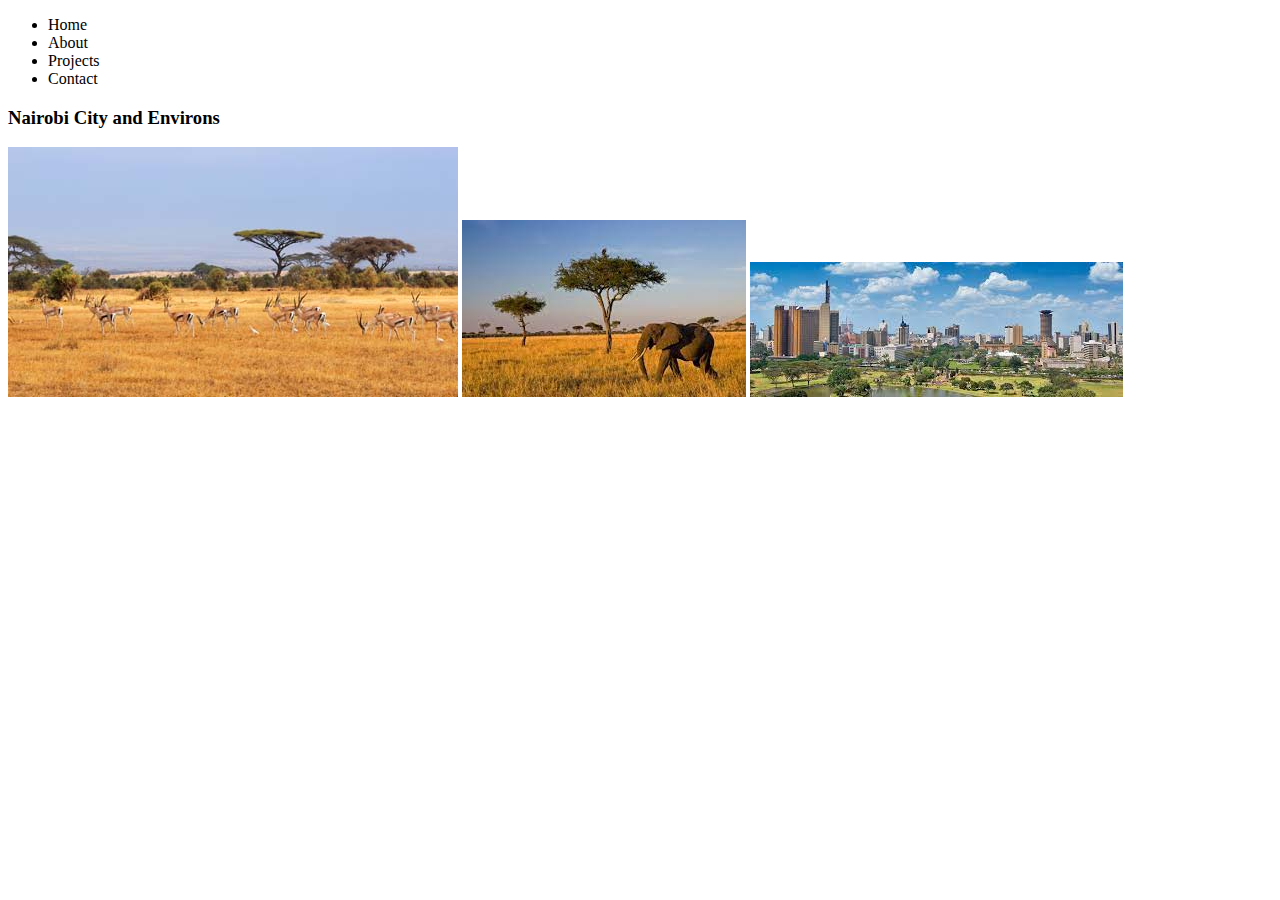
==== index.html @ 832c9393 "add navigation panel in header" ====
<!DOCTYPE html>
<html lang="en">
<head>
  <meta charset="UTF-8">
  <meta http-equiv="X-UA-Compatible" content="IE=edge">
  <meta name="viewport" content="width=device-width, initial-scale=1.0">
  <title>PHOTOGRAPHY PORTFOLIO</title>
  <link rel="stylesheet" href="style.css">
</head>
<body>
<section class="header">
  <div class="nav">
    <ul>
      <li>Home</li>
      <li>About</li>
      <li>Projects</li>
      <li>Contact</li>
    </ul>
  </div>
</section>
  <h3>Nairobi City and Environs</h3>
  <img src="images/antelopes.jpg" alt="Picture of antelopes in grassland">
  <img src="images/elephant.jpg" alt="Picture of elephant in grassland">
  <img src="images/nrb-city.jpg" alt="picture of the city of nairobi">
</body>
</html>
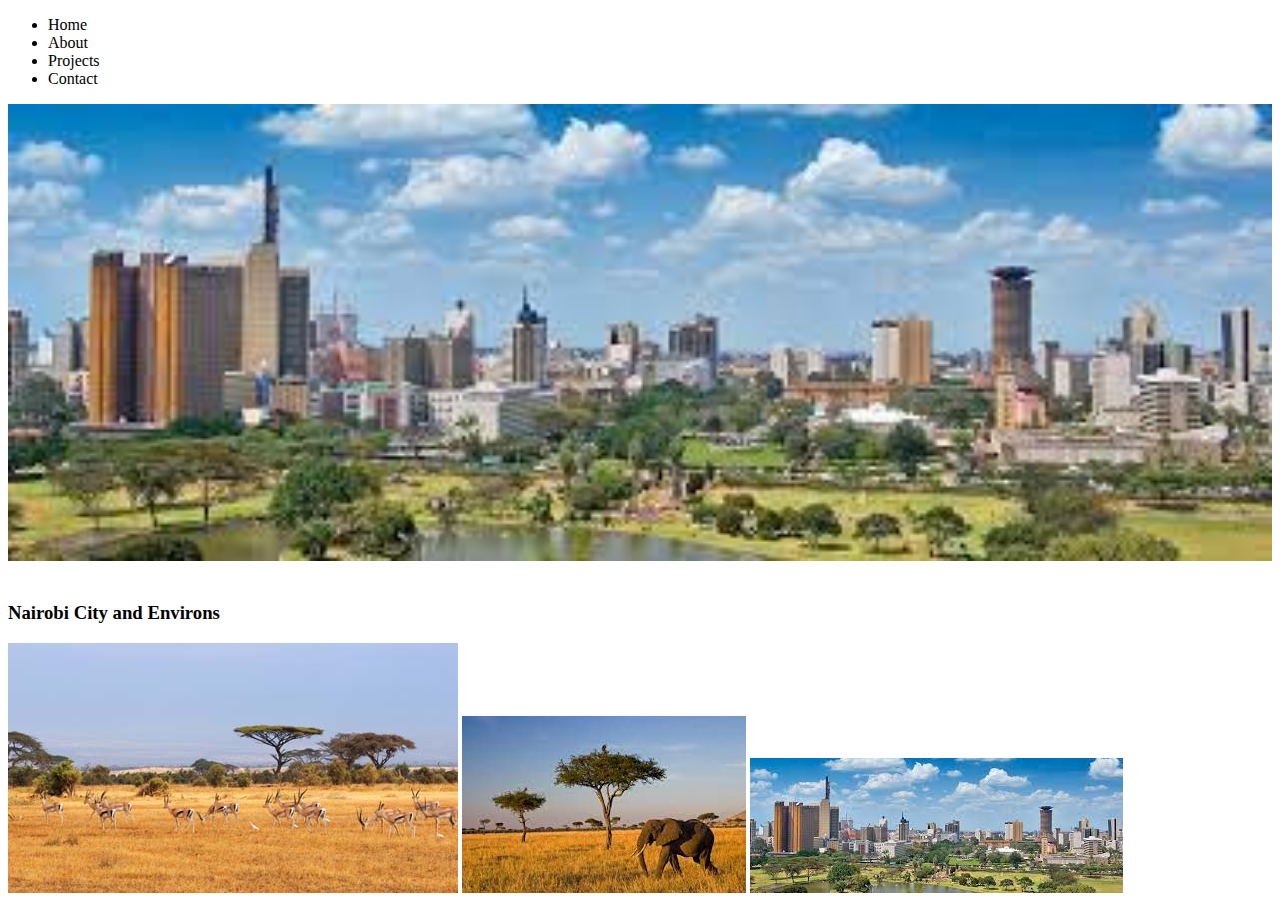
==== commit 4193af9e: "add text in class intro" ====
--- a/index.html
+++ b/index.html
@@ -17,7 +17,13 @@
       <li>Contact</li>
     </ul>
   </div>
+  <div class="intro">
+    <img src="images/nrb-city.jpg" alt="an image of Nairobi city" style="width: 100%;">
+  <div class="centered">THE CITY UNDER THE SUN</div>  
+  </div>
 </section>
+
+
   <h3>Nairobi City and Environs</h3>
   <img src="images/antelopes.jpg" alt="Picture of antelopes in grassland">
   <img src="images/elephant.jpg" alt="Picture of elephant in grassland">
--- a/style.css
+++ b/style.css
@@ -0,0 +1,8 @@
+.header nav {
+
+}
+.intro {
+position: relative;
+text-align: center;
+color: white;
+}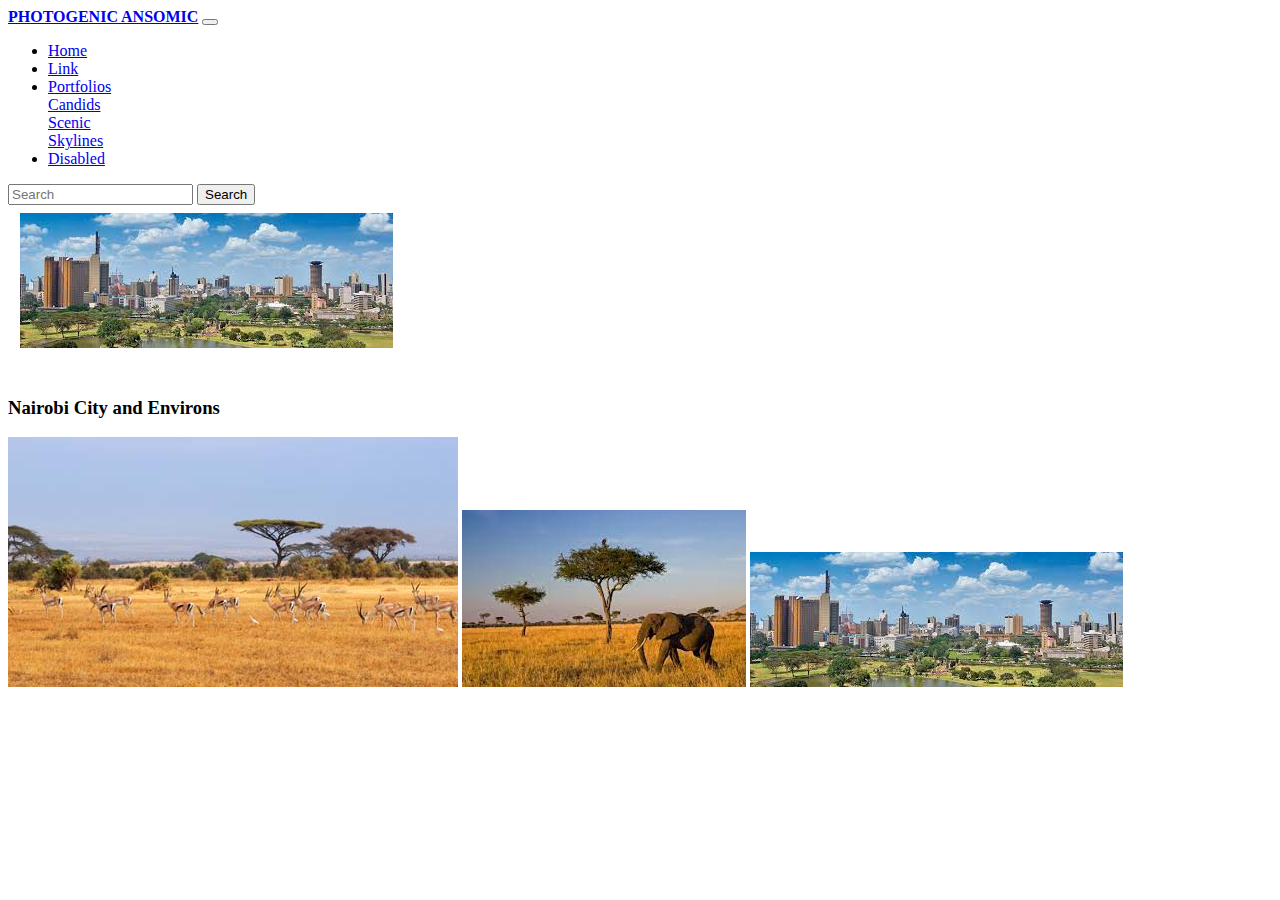
==== commit da8734f1: "add bootsrap nav-bar" ====
--- a/index.html
+++ b/index.html
@@ -8,15 +8,48 @@
   <link rel="stylesheet" href="style.css">
 </head>
 <body>
+  <!--Nav section-->
+  <nav class="navbar navbar-expand-lg navbar-light bg-light">
+    <a class="navbar-brand" href="#"><strong>PHOTOGENIC ANSOMIC</strong></a>
+    <button class="navbar-toggler" type="button" data-toggle="collapse" data-target="#navbarSupportedContent" aria-controls="navbarSupportedContent" aria-expanded="false" aria-label="Toggle navigation">
+      <span class="navbar-toggler-icon"></span>
+    </button>
+  
+    <div class="collapse navbar-collapse" id="navbarSupportedContent">
+      <ul class="navbar-nav mr-auto">
+        <li class="nav-item active">
+          <a class="nav-link" href="#">Home</a>
+        </li>
+        <li class="nav-item">
+          <a class="nav-link" href="#">Link</a>
+        </li>
+        <li class="nav-item dropdown">
+          <a class="nav-link dropdown-toggle" href="#" id="navbarDropdown" role="button" data-toggle="dropdown" aria-haspopup="true" aria-expanded="false">
+            Portfolios
+          </a>
+          <div class="dropdown-menu" aria-labelledby="navbarDropdown">
+            <a class="dropdown-item" href="#">Candids</a>
+            <br>
+            <a class="dropdown-item" href="#">Scenic</a>
+            <div class="dropdown-divider"></div>
+            <a class="dropdown-item" href="#">Skylines</a>
+          </div>
+        </li>
+        <li class="nav-item">
+          <a class="nav-link disabled" href="#">Disabled</a>
+        </li>
+      </ul>
+      <form class="form-inline my-2 my-lg-0">
+        <input class="form-control mr-sm-2" type="search" placeholder="Search" aria-label="Search">
+        <button class="btn btn-outline-success my-2 my-sm-0" type="submit">Search</button>
+      </form>
+    </div>
+  </nav>
+
+
+
+
 <section class="header">
-  <div class="nav">
-    <ul>
-      <li>Home</li>
-      <li>About</li>
-      <li>Projects</li>
-      <li>Contact</li>
-    </ul>
-  </div>
   <div class="intro">
     <img src="images/nrb-city.jpg" alt="an image of Nairobi city" style="width: 100%;">
   <div class="centered">THE CITY UNDER THE SUN</div>  
--- a/style.css
+++ b/style.css
@@ -1,5 +1,12 @@
 .header nav {
 
+}
+.header {
+  text-align: right;
+  display: inline-block;
+  padding: 8px 12px;
+  position: relative;
+  list-style: none
 }
 .intro {
 position: relative;
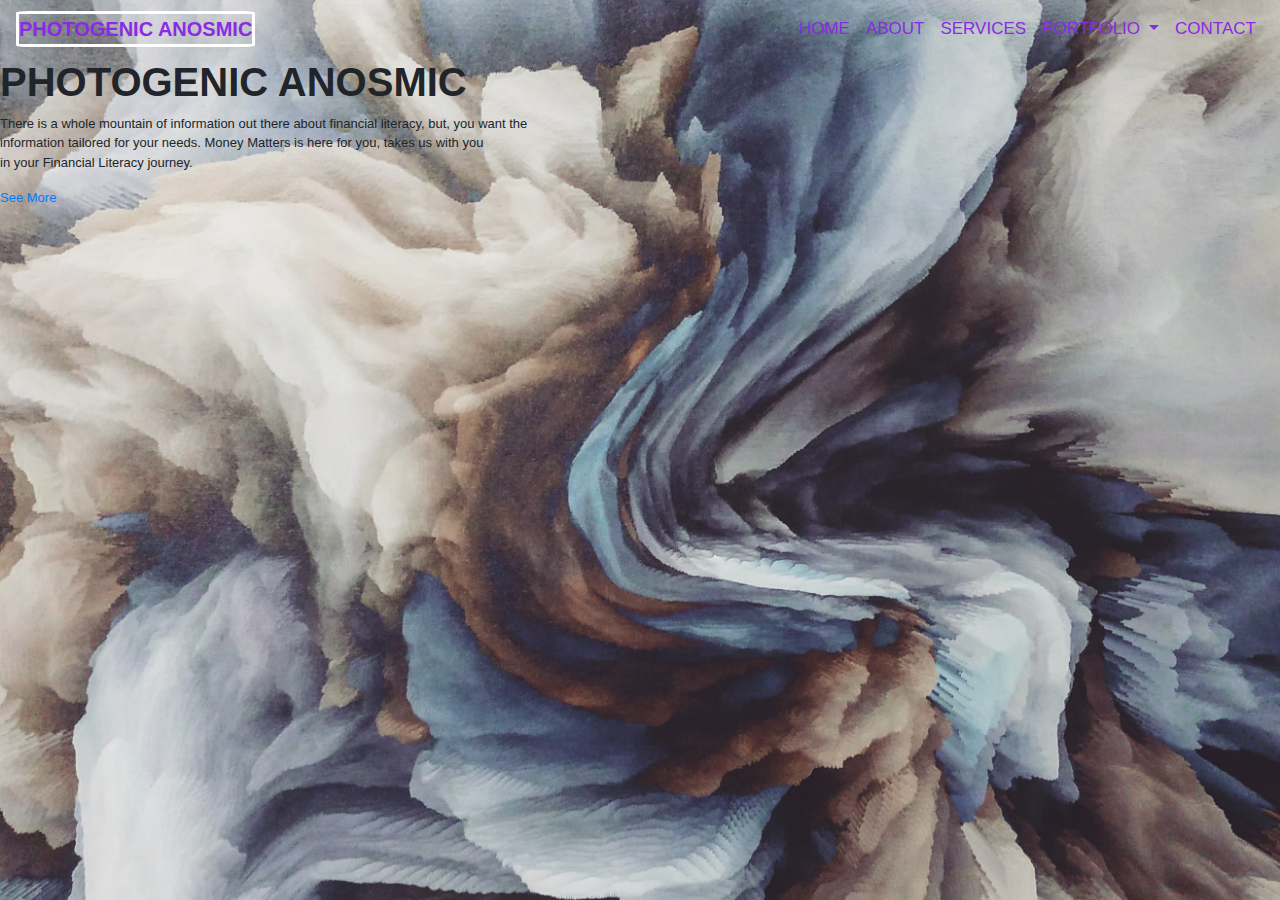
==== commit bfcbc99e: "add changes in nav-bar" ====
--- a/index.html
+++ b/index.html
@@ -4,62 +4,79 @@
   <meta charset="UTF-8">
   <meta http-equiv="X-UA-Compatible" content="IE=edge">
   <meta name="viewport" content="width=device-width, initial-scale=1.0">
+
+  <link rel="stylesheet" href="https://stackpath.bootstrapcdn.com/bootstrap/4.3.1/css/bootstrap.min.css" integrity="sha384-ggOyR0iXCbMQv3Xipma34MD+dH/1fQ784/j6cY/iJTQUOhcWr7x9JvoRxT2MZw1T" crossorigin="anonymous">
+
+
   <title>PHOTOGRAPHY PORTFOLIO</title>
   <link rel="stylesheet" href="style.css">
+  <link rel="preconnect" href="https://fonts.googleapis.com">
+  <link rel="preconnect" href="https://fonts.gstatic.com" crossorigin>
+  <link href="https://fonts.googleapis.com/css2?family=Poppins:wght@100;200;300;400;600;700&display=swap" rel="stylesheet">
+  <link rel="stylesheet" href="https://stackpath.bootstrapcdn.com/font-awesome/4.7.0/css/font-awesome.min.css">
 </head>
 <body>
   <!--Nav section-->
-  <nav class="navbar navbar-expand-lg navbar-light bg-light">
-    <a class="navbar-brand" href="#"><strong>PHOTOGENIC ANSOMIC</strong></a>
-    <button class="navbar-toggler" type="button" data-toggle="collapse" data-target="#navbarSupportedContent" aria-controls="navbarSupportedContent" aria-expanded="false" aria-label="Toggle navigation">
-      <span class="navbar-toggler-icon"></span>
-    </button>
-  
-    <div class="collapse navbar-collapse" id="navbarSupportedContent">
-      <ul class="navbar-nav mr-auto">
-        <li class="nav-item active">
-          <a class="nav-link" href="#">Home</a>
-        </li>
-        <li class="nav-item">
-          <a class="nav-link" href="#">Link</a>
-        </li>
-        <li class="nav-item dropdown">
-          <a class="nav-link dropdown-toggle" href="#" id="navbarDropdown" role="button" data-toggle="dropdown" aria-haspopup="true" aria-expanded="false">
-            Portfolios
-          </a>
-          <div class="dropdown-menu" aria-labelledby="navbarDropdown">
-            <a class="dropdown-item" href="#">Candids</a>
-            <br>
-            <a class="dropdown-item" href="#">Scenic</a>
-            <div class="dropdown-divider"></div>
-            <a class="dropdown-item" href="#">Skylines</a>
-          </div>
-        </li>
-        <li class="nav-item">
-          <a class="nav-link disabled" href="#">Disabled</a>
-        </li>
-      </ul>
-      <form class="form-inline my-2 my-lg-0">
-        <input class="form-control mr-sm-2" type="search" placeholder="Search" aria-label="Search">
-        <button class="btn btn-outline-success my-2 my-sm-0" type="submit">Search</button>
-      </form>
-    </div>
-  </nav>
+
+  <section class="header">
+    <nav class="navbar navbar-expand-lg navbar-transparent bg-transparent fs-14">
+      <a class="nav-logo" href="#"><strong>PHOTOGENIC ANOSMIC</strong></a>
+      <button class="navbar-toggler" type="button" data-toggle="collapse" data-target="#navbarNavDropdown" aria-controls="navbarNavDropdown" aria-expanded="false" aria-label="Toggle navigation">
+        <span class="navbar-toggler-icon"></span>
+      </button>
+      <div class="collapse navbar-collapse" id="navbarNavDropdown">
+        <ul class="navbar-nav ml-auto">
+          <li class="nav-item active">
+            <a class="nav-link" href="index.html">HOME</a>
+          </li>
+          <li class="nav-item">
+            <a class="nav-link" href="" id="navbarDropdownMenuLink">
+              ABOUT
+            </a>
+          </li>
+          </li>
+          <li class="nav-item">
+            <a class="nav-link" href="" id="navbarDropdownMenuLink">
+              SERVICES
+            </a>
+          </li>
+          <li class="nav-item dropdown">
+            <a class="nav-link dropdown-toggle" href="investment.html" id="navbarDropdownMenuLink" role="button" data-toggle="dropdown" aria-haspopup="true" aria-expanded="false">
+              PORTFOLIO
+            </a>
+            <div class="dropdown-menu" aria-labelledby="navbarDropdownMenuLink">
+              <a class="dropdown-item" href="">Portraits</a>
+              <a class="dropdown-item" href="">Landscape</a>
+            </div>
+          </li>
+          <li class="nav-item">
+            <a class="nav-link" href="">CONTACT</a>
+          </li>
+        </ul>
+      </div>
+    </nav>
+
+
+<!--mid section-->
+
+<div class="text-box">
+  <h1><strong>PHOTOGENIC ANOSMIC</strong></h1>
+  <P>There is a whole mountain of information out there about financial literacy, but, you want the <br>information tailored for your needs.
+    Money Matters is here for you, takes us with you <br>in your Financial Literacy journey.
+  </P>
+  <a href="" class="hero-btn" id="landing-pg">See More</a>
+</div>
+  </section>
 
 
 
 
-<section class="header">
-  <div class="intro">
-    <img src="images/nrb-city.jpg" alt="an image of Nairobi city" style="width: 100%;">
-  <div class="centered">THE CITY UNDER THE SUN</div>  
-  </div>
-</section>
 
 
-  <h3>Nairobi City and Environs</h3>
-  <img src="images/antelopes.jpg" alt="Picture of antelopes in grassland">
-  <img src="images/elephant.jpg" alt="Picture of elephant in grassland">
-  <img src="images/nrb-city.jpg" alt="picture of the city of nairobi">
+    <!-- Optional JavaScript -->
+    <!-- jQuery first, then Popper.js, then Bootstrap JS -->
+    <script src="https://code.jquery.com/jquery-3.3.1.slim.min.js" integrity="sha384-q8i/X+965DzO0rT7abK41JStQIAqVgRVzpbzo5smXKp4YfRvH+8abtTE1Pi6jizo" crossorigin="anonymous"></script>
+    <script src="https://cdnjs.cloudflare.com/ajax/libs/popper.js/1.14.7/umd/popper.min.js" integrity="sha384-UO2eT0CpHqdSJQ6hJty5KVphtPhzWj9WO1clHTMGa3JDZwrnQq4sF86dIHNDz0W1" crossorigin="anonymous"></script>
+    <script src="https://stackpath.bootstrapcdn.com/bootstrap/4.3.1/js/bootstrap.min.js" integrity="sha384-JjSmVgyd0p3pXB1rRibZUAYoIIy6OrQ6VrjIEaFf/nJGzIxFDsf4x0xIM+B07jRM" crossorigin="anonymous"></script> 
 </body>
 </html>--- a/style.css
+++ b/style.css
@@ -1,15 +1,31 @@
-.header nav {
 
+
+
+.header{
+  min-height: 100vh;
+  width: 100%;
+  background-image: url(images/orfeas-green-G5A5ZNjS2tE-unsplash.jpg);
+  background-position: center;
+  background-size: cover;
+  position: relative;
+  font-size: 13px;
 }
-.header {
-  text-align: right;
-  display: inline-block;
-  padding: 8px 12px;
-  position: relative;
-  list-style: none
+
+.nav-logo {
+  border: 3px solid white;
+  border-radius: 5%;
+  color: blueviolet;
+  text-decoration-line: none; 
+  font-size: 20px;
 }
-.intro {
-position: relative;
-text-align: center;
-color: white;
-}+
+.nav-link{
+  font-size: 17px;
+  color: blueviolet !important;
+  justify-content: space-between;
+}
+
+.nav-link:hover{
+  background: white;
+  border-radius: 3px;
+}
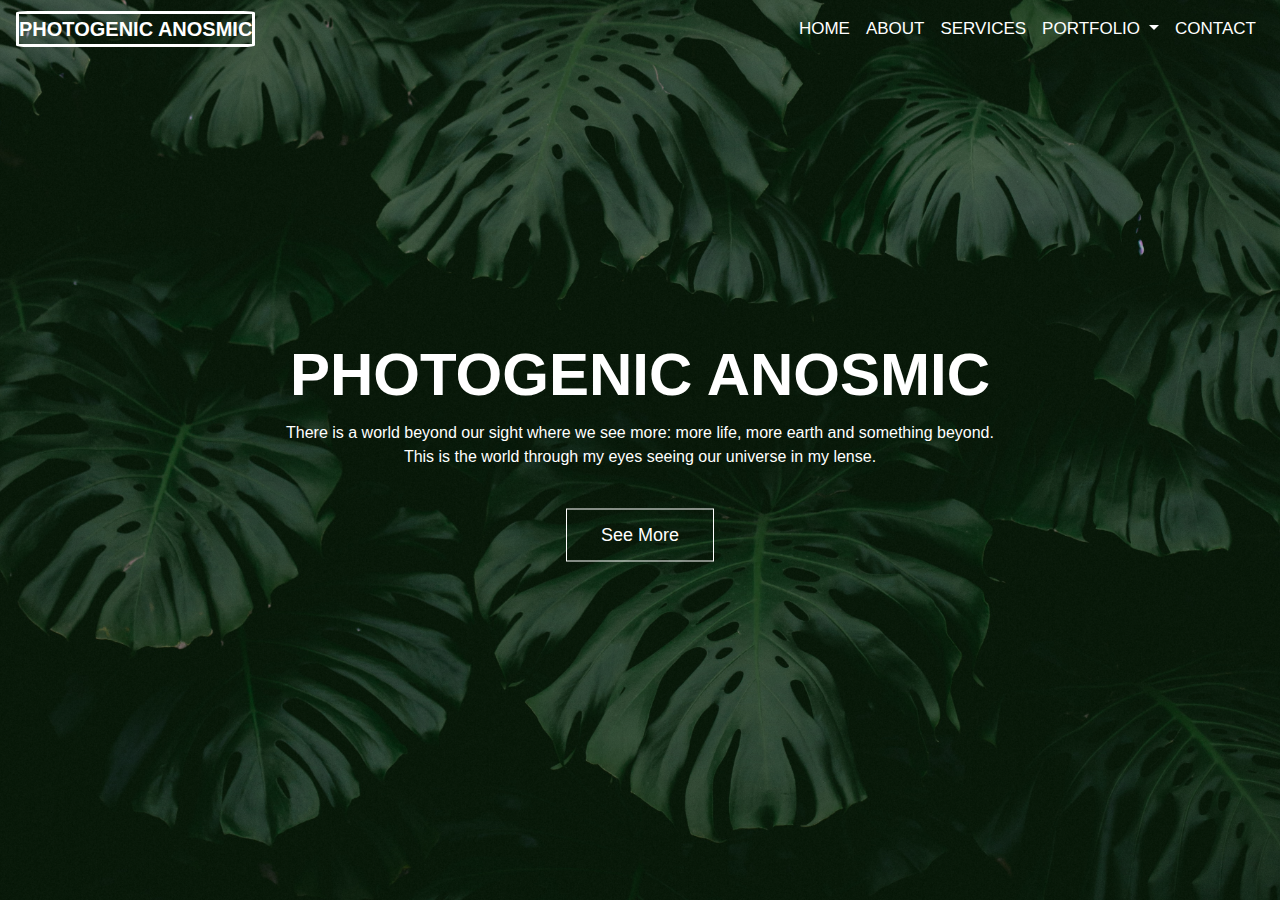
==== commit 00c46c06: "add styling and text" ====
--- a/index.html
+++ b/index.html
@@ -61,8 +61,8 @@
 
 <div class="text-box">
   <h1><strong>PHOTOGENIC ANOSMIC</strong></h1>
-  <P>There is a whole mountain of information out there about financial literacy, but, you want the <br>information tailored for your needs.
-    Money Matters is here for you, takes us with you <br>in your Financial Literacy journey.
+  <P>There is a world beyond our sight where we see more: more life, more earth and something beyond.<br>
+    This is the world through my eyes seeing our universe in my lense.
   </P>
   <a href="" class="hero-btn" id="landing-pg">See More</a>
 </div>
--- a/style.css
+++ b/style.css
@@ -4,7 +4,7 @@
 .header{
   min-height: 100vh;
   width: 100%;
-  background-image: url(images/orfeas-green-G5A5ZNjS2tE-unsplash.jpg);
+  background-image: linear-gradient(rgba(4, 51, 4, 0.3),rgba(3, 53, 3, 0.3)), url(images/gilles-lambert-mSK5nNsAsLY-unsplash.jpg);
   background-position: center;
   background-size: cover;
   position: relative;
@@ -14,18 +14,52 @@
 .nav-logo {
   border: 3px solid white;
   border-radius: 5%;
-  color: blueviolet;
+  color: white;
   text-decoration-line: none; 
   font-size: 20px;
 }
 
 .nav-link{
   font-size: 17px;
-  color: blueviolet !important;
+  color: white !important;
   justify-content: space-between;
 }
 
 .nav-link:hover{
-  background: white;
-  border-radius: 3px;
+  background: goldenrod;
+  border-radius: 3px solid white;
 }
+
+.text-box{
+  position: absolute;
+  color: white;
+  width: 90%;
+  left: 50%;
+  top: 50%;
+  text-align: center;
+  transform: translate(-50%,-50%);
+}
+.text-box h1{
+  font-size: 60px;
+}
+.text-box p{
+  margin: 10px 0 40px;
+  font-size: 16px;
+  color: white;
+}
+.hero-btn{
+  color: white;
+  text-decoration: none;
+  display: inline-block;
+  border: 1px solid #fff;
+  font-size: 18px;
+  padding: 12px 34px;
+  position: relative;
+  cursor: pointer;
+  background: transparent;
+}
+.hero-btn:hover{
+  border: 1px solid white;
+  background: goldenrod;
+  transition: 1s;
+}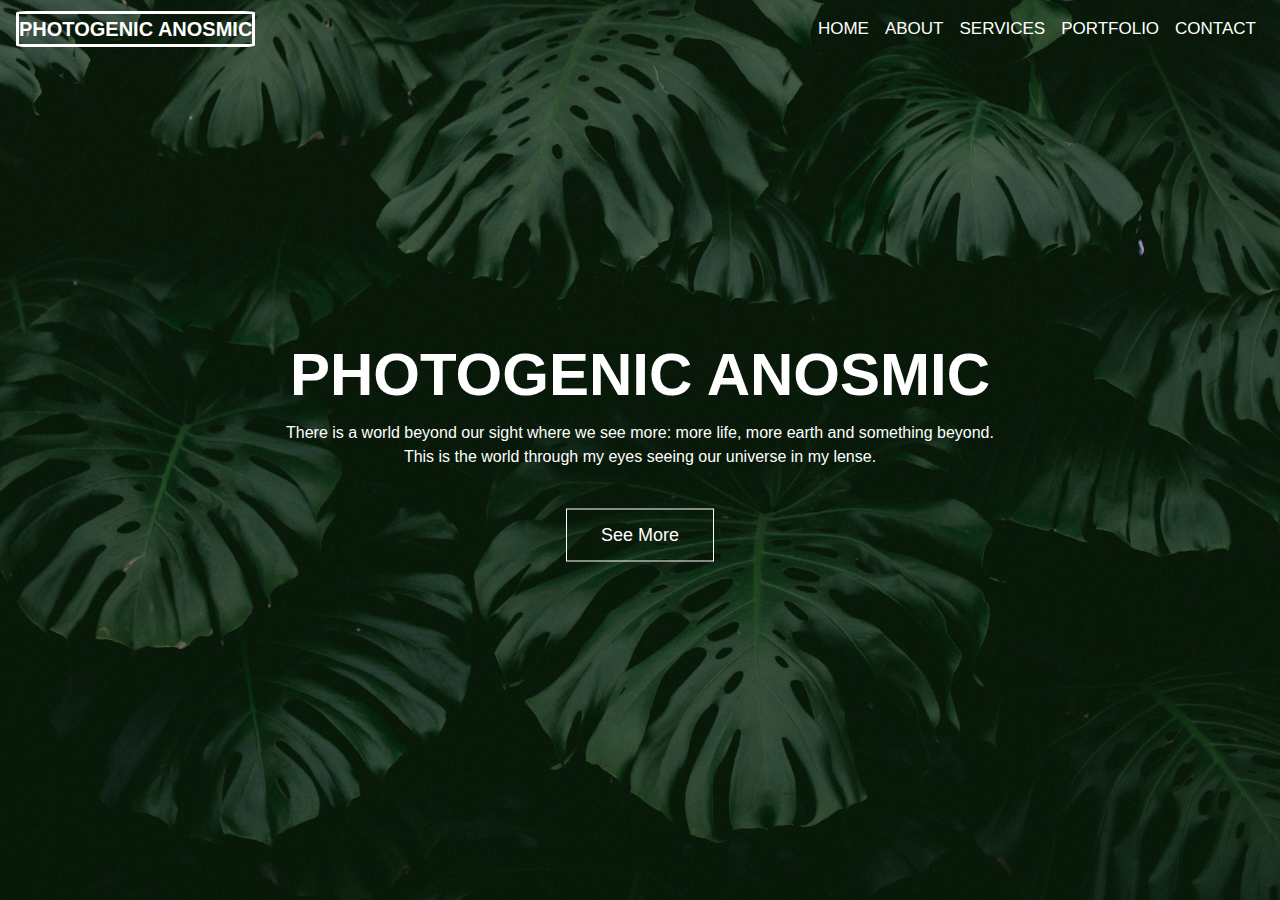
==== commit 44e0e977: "link contacts.html to other pages" ====
--- a/index.html
+++ b/index.html
@@ -30,7 +30,7 @@
             <a class="nav-link" href="index.html">HOME</a>
           </li>
           <li class="nav-item">
-            <a class="nav-link" href="" id="navbarDropdownMenuLink">
+            <a class="nav-link" href="about.html" id="navbarDropdownMenuLink">
               ABOUT
             </a>
           </li>
@@ -41,7 +41,7 @@
             </a>
           </li>
           <li class="nav-item dropdown">
-            <a class="nav-link dropdown-toggle" href="investment.html" id="navbarDropdownMenuLink" role="button" data-toggle="dropdown" aria-haspopup="true" aria-expanded="false">
+            <a class="nav-link" href="portfolio.html" id="navbarDropdownMenuLink">
               PORTFOLIO
             </a>
             <div class="dropdown-menu" aria-labelledby="navbarDropdownMenuLink">
@@ -50,7 +50,7 @@
             </div>
           </li>
           <li class="nav-item">
-            <a class="nav-link" href="">CONTACT</a>
+            <a class="nav-link" href="contacts.html" id="navbarDropdownMenuLink">CONTACT</a>
           </li>
         </ul>
       </div>
@@ -64,7 +64,7 @@
   <P>There is a world beyond our sight where we see more: more life, more earth and something beyond.<br>
     This is the world through my eyes seeing our universe in my lense.
   </P>
-  <a href="" class="hero-btn" id="landing-pg">See More</a>
+  <a href="see.html" class="hero-btn" id="landing-pg">See More</a>
 </div>
   </section>
 
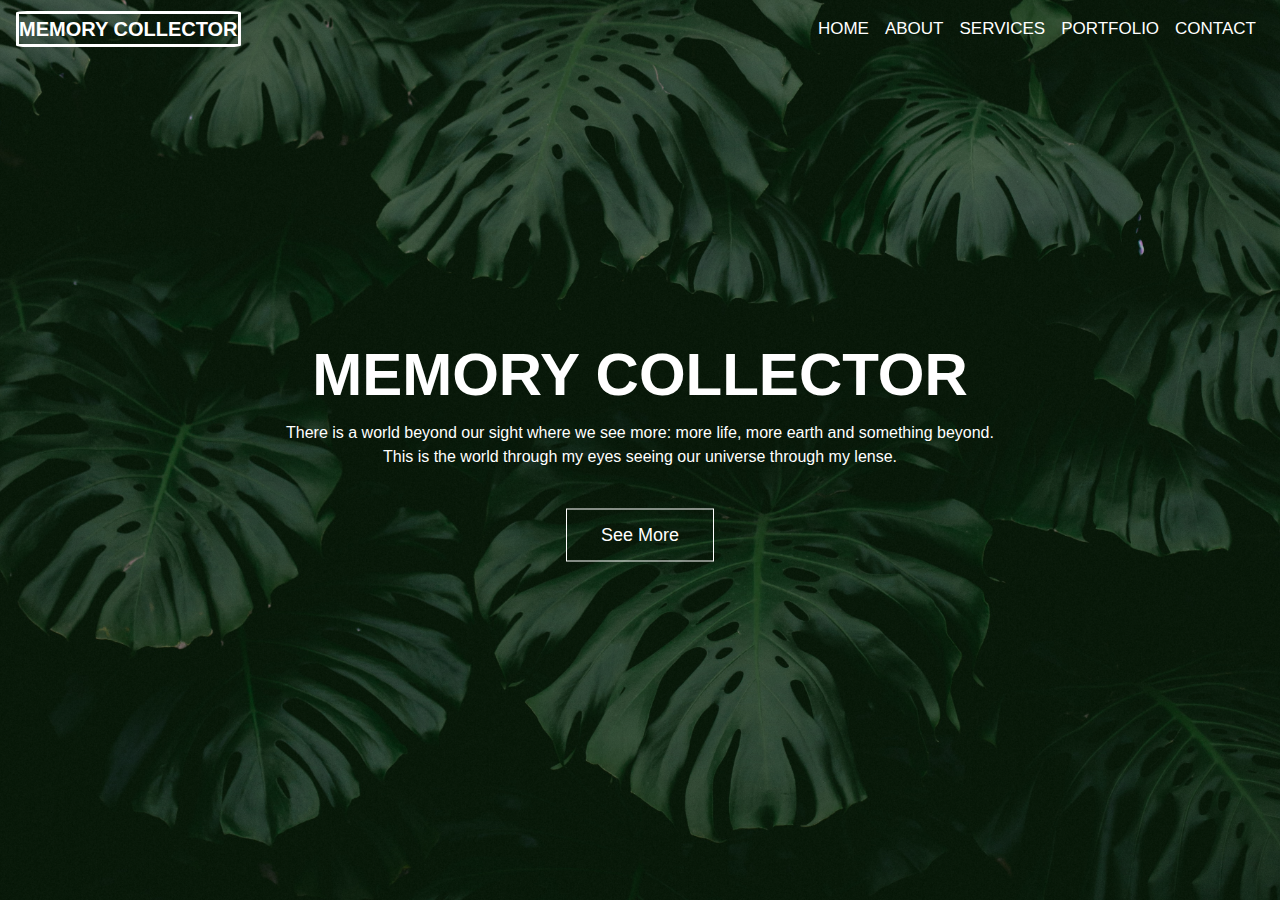
==== commit 8222e1ee: "add portfolio content and pictures" ====
--- a/index.html
+++ b/index.html
@@ -20,7 +20,7 @@
 
   <section class="header">
     <nav class="navbar navbar-expand-lg navbar-transparent bg-transparent fs-14">
-      <a class="nav-logo" href="#"><strong>PHOTOGENIC ANOSMIC</strong></a>
+      <a class="nav-logo" href="#"><strong>MEMORY COLLECTOR</strong></a>
       <button class="navbar-toggler" type="button" data-toggle="collapse" data-target="#navbarNavDropdown" aria-controls="navbarNavDropdown" aria-expanded="false" aria-label="Toggle navigation">
         <span class="navbar-toggler-icon"></span>
       </button>
@@ -60,9 +60,9 @@
 <!--mid section-->
 
 <div class="text-box">
-  <h1><strong>PHOTOGENIC ANOSMIC</strong></h1>
+  <h1><strong>MEMORY COLLECTOR</strong></h1>
   <P>There is a world beyond our sight where we see more: more life, more earth and something beyond.<br>
-    This is the world through my eyes seeing our universe in my lense.
+    This is the world through my eyes seeing our universe through my lense.
   </P>
   <a href="see.html" class="hero-btn" id="landing-pg">See More</a>
 </div>
--- a/style.css
+++ b/style.css
@@ -28,6 +28,9 @@
 .nav-link:hover{
   background: goldenrod;
   border-radius: 3px solid white;
+}
+.navbar-toggler-icon{
+  color: white;
 }
 
 .text-box{
